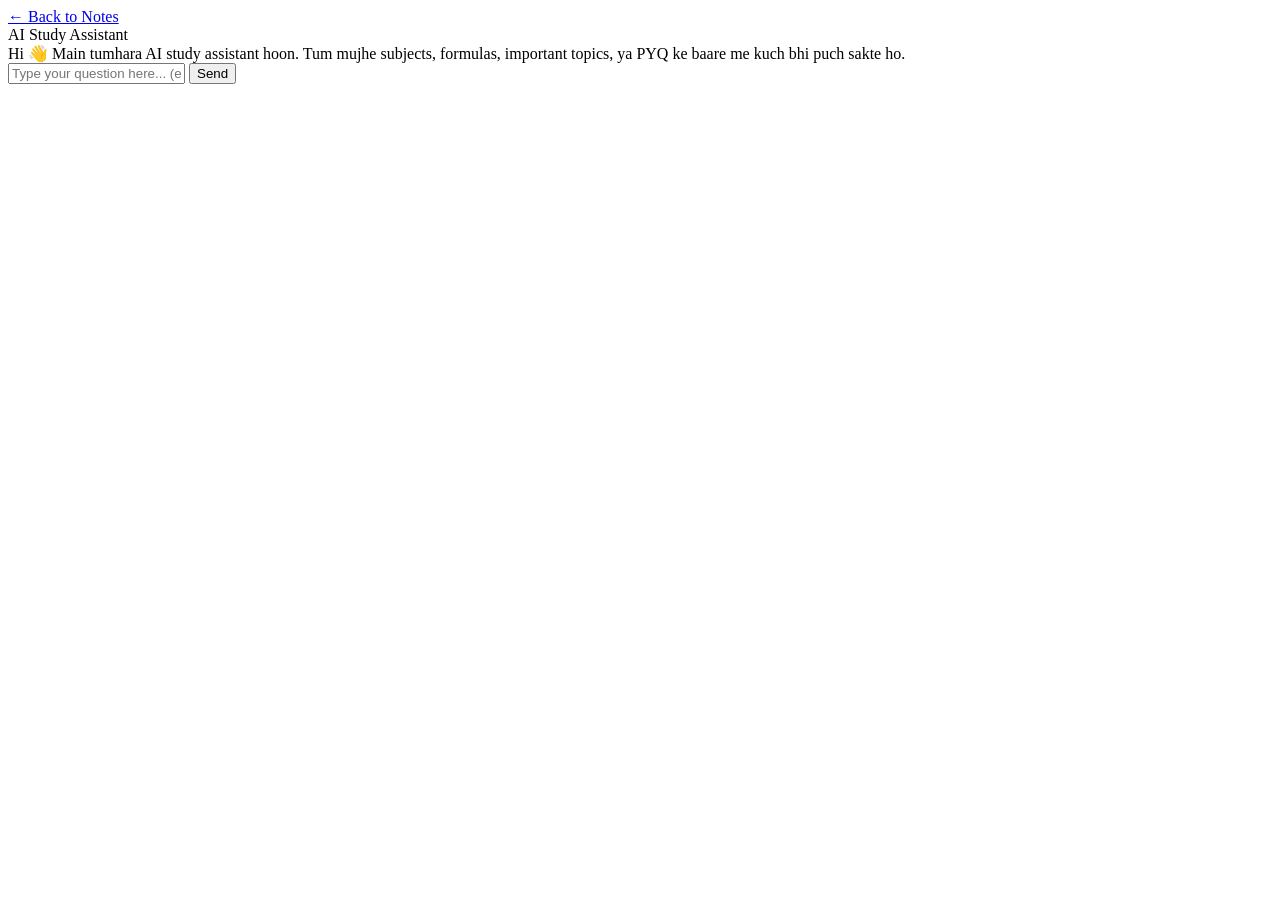
==== ai-chat.html @ 5f8c27df "Add files via upload" ====
<!DOCTYPE html>
<html lang="en">
<head>
  <meta charset="UTF-8" />
  <title>AI Helper - 1st Year Notes</title>

  <link rel="stylesheet" href="css/ai-chat.css" />
</head>
<body>
  <div class="page-wrapper">
    <header class="top-bar">
      <div class="logo">
        <a href="index.html">← Back to Notes</a>
      </div>
      <div class="title">AI Study Assistant</div>
    </header>

    <main class="chat-wrapper">
      <div class="chat-box" id="chatBox">
        <!-- Messages yahan JS se add honge -->
        <div class="msg bot">
          <div class="msg-bubble">
            Hi 👋 Main tumhara AI study assistant hoon.  
            Tum mujhe subjects, formulas, important topics, ya PYQ ke baare me kuch bhi puch sakte ho.
          </div>
        </div>
      </div>

      <form id="chatForm" class="chat-input-area">
        <input
          type="text"
          id="chatInput"
          placeholder="Type your question here... (e.g. 'EM ke important topics batao')"
          autocomplete="off"
          required
        />
        <button type="submit">Send</button>
      </form>
    </main>
  </div>

  <script src="js/ai-chat.js"></script>
</body>
</html>
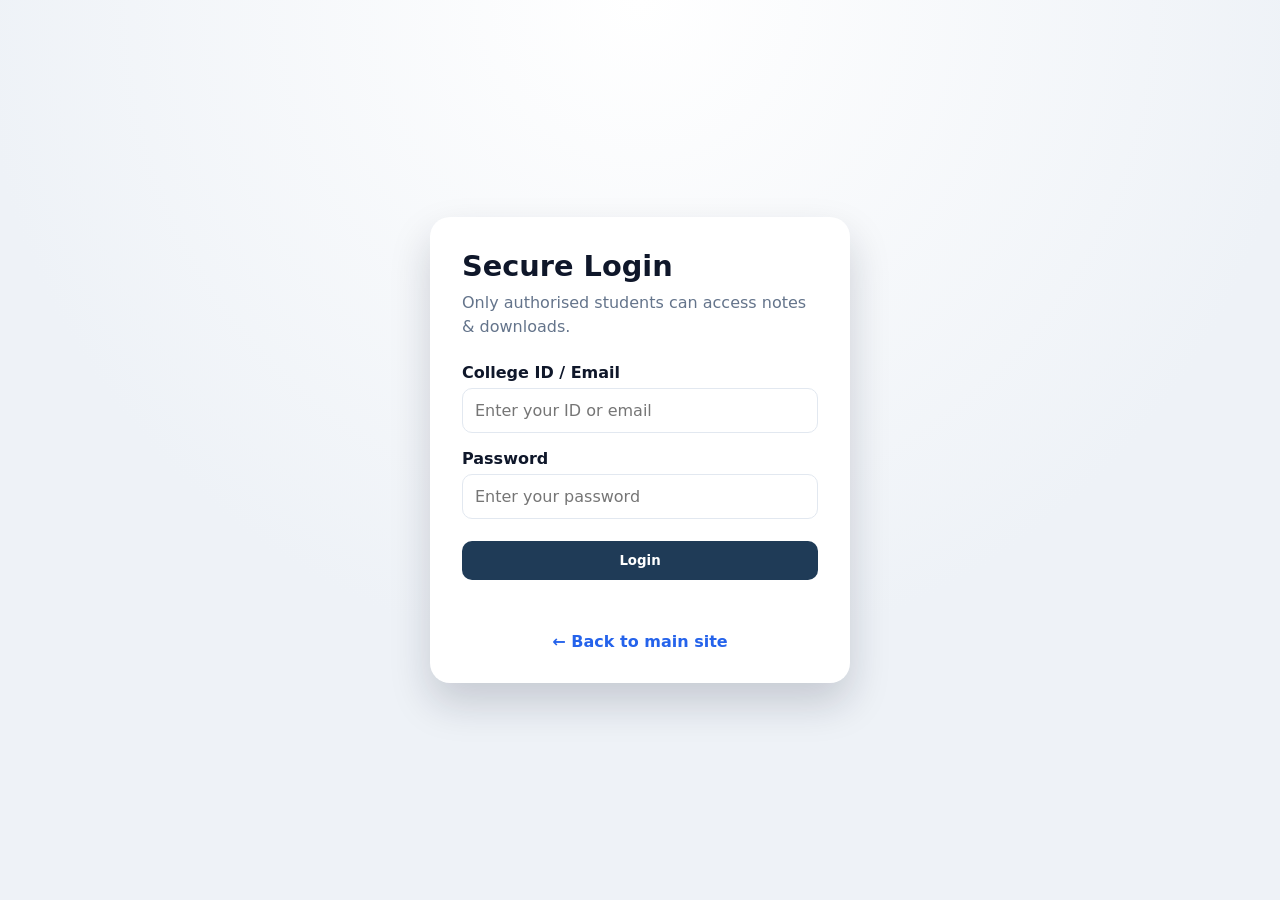
==== commit 2b624c33: "Create professional styling for notes site" ====
--- a/ai-chat.html
+++ b/ai-chat.html
@@ -1,44 +1,46 @@
-<!DOCTYPE html>
-<html lang="en">
-<head>
-  <meta charset="UTF-8" />
-  <title>AI Helper - 1st Year Notes</title>
-
-  <link rel="stylesheet" href="css/ai-chat.css" />
-</head>
-<body>
-  <div class="page-wrapper">
-    <header class="top-bar">
-      <div class="logo">
-        <a href="index.html">← Back to Notes</a>
-      </div>
-      <div class="title">AI Study Assistant</div>
-    </header>
-
-    <main class="chat-wrapper">
-      <div class="chat-box" id="chatBox">
-        <!-- Messages yahan JS se add honge -->
-        <div class="msg bot">
-          <div class="msg-bubble">
-            Hi 👋 Main tumhara AI study assistant hoon.  
-            Tum mujhe subjects, formulas, important topics, ya PYQ ke baare me kuch bhi puch sakte ho.
-          </div>
-        </div>
-      </div>
-
-      <form id="chatForm" class="chat-input-area">
-        <input
-          type="text"
-          id="chatInput"
-          placeholder="Type your question here... (e.g. 'EM ke important topics batao')"
-          autocomplete="off"
-          required
-        />
-        <button type="submit">Send</button>
-      </form>
-    </main>
-  </div>
-
-  <script src="js/ai-chat.js"></script>
-</body>
-</html>
+<!DOCTYPE html>
+<html lang="en">
+<head>
+  <meta charset="UTF-8" />
+  <meta name="viewport" content="width=device-width, initial-scale=1" />
+  <title>AI Helper - 1st Year Notes</title>
+  <link rel="stylesheet" href="css/ai-chat.css" />
+  <script>
+    if (localStorage.getItem("isLoggedIn") !== "true") {
+      window.location.href = "login.html";
+    }
+  </script>
+</head>
+<body>
+  <div class="page-wrapper">
+    <header class="top-bar">
+      <a href="index.html" class="back-link">← Back to Notes</a>
+      <div class="title">AI Study Assistant</div>
+      <span class="status-pill">Online</span>
+    </header>
+
+    <main class="chat-wrapper">
+      <div class="chat-box" id="chatBox">
+        <div class="msg bot">
+          <div class="msg-bubble">
+            Hi 👋 Main tumhara AI study assistant hoon. Tum mujhe subjects, formulas, important topics, ya PYQ ke baare me kuch bhi puch sakte ho.
+          </div>
+        </div>
+      </div>
+
+      <form id="chatForm" class="chat-input-area">
+        <input
+          type="text"
+          id="chatInput"
+          placeholder="Type your question here... (e.g. 'EM ke important topics batao')"
+          autocomplete="off"
+          required
+        />
+        <button type="submit">Send</button>
+      </form>
+    </main>
+  </div>
+
+  <script src="js/ai-chat.js"></script>
+</body>
+</html>
--- a/css/ai-chat.css
+++ b/css/ai-chat.css
@@ -0,0 +1,143 @@
+:root {
+  --primary: #1f3b57;
+  --accent: #2563eb;
+  --bg: #f4f6fb;
+  --card: #ffffff;
+  --text: #0f172a;
+  --muted: #64748b;
+  --shadow: 0 12px 28px rgba(15, 23, 42, 0.12);
+}
+
+* {
+  box-sizing: border-box;
+  margin: 0;
+  padding: 0;
+  font-family: "Inter", "Segoe UI", system-ui, sans-serif;
+}
+
+body {
+  background: var(--bg);
+  color: var(--text);
+  min-height: 100vh;
+}
+
+.page-wrapper {
+  max-width: 1100px;
+  margin: 0 auto;
+  padding: 32px 6vw 50px;
+}
+
+.top-bar {
+  display: grid;
+  grid-template-columns: 1fr auto 1fr;
+  align-items: center;
+  gap: 12px;
+  margin-bottom: 24px;
+}
+
+.back-link {
+  text-decoration: none;
+  color: var(--primary);
+  font-weight: 600;
+  justify-self: start;
+}
+
+.title {
+  font-size: 1.4rem;
+  font-weight: 700;
+  text-align: center;
+}
+
+.status-pill {
+  justify-self: end;
+  background: rgba(37, 99, 235, 0.12);
+  color: var(--accent);
+  padding: 6px 14px;
+  border-radius: 999px;
+  font-weight: 600;
+  font-size: 0.85rem;
+}
+
+.chat-wrapper {
+  background: var(--card);
+  border-radius: 20px;
+  box-shadow: var(--shadow);
+  padding: 24px;
+  display: flex;
+  flex-direction: column;
+  gap: 18px;
+  min-height: 70vh;
+}
+
+.chat-box {
+  flex: 1;
+  overflow-y: auto;
+  display: flex;
+  flex-direction: column;
+  gap: 16px;
+}
+
+.msg {
+  display: flex;
+}
+
+.msg.bot {
+  justify-content: flex-start;
+}
+
+.msg.user {
+  justify-content: flex-end;
+}
+
+.msg-bubble {
+  padding: 12px 16px;
+  border-radius: 16px;
+  max-width: 70%;
+  line-height: 1.5;
+  font-size: 0.95rem;
+}
+
+.msg.bot .msg-bubble {
+  background: rgba(31, 59, 87, 0.08);
+  color: var(--text);
+}
+
+.msg.user .msg-bubble {
+  background: var(--primary);
+  color: #fff;
+}
+
+.chat-input-area {
+  display: flex;
+  gap: 12px;
+  flex-wrap: wrap;
+}
+
+.chat-input-area input {
+  flex: 1;
+  padding: 12px 14px;
+  border-radius: 12px;
+  border: 1px solid #e2e8f0;
+  font-size: 1rem;
+}
+
+.chat-input-area button {
+  background: var(--accent);
+  color: #fff;
+  border: none;
+  padding: 12px 20px;
+  border-radius: 12px;
+  font-weight: 600;
+  cursor: pointer;
+}
+
+@media (max-width: 720px) {
+  .top-bar {
+    grid-template-columns: 1fr;
+    text-align: center;
+  }
+
+  .status-pill {
+    justify-self: center;
+  }
+}
